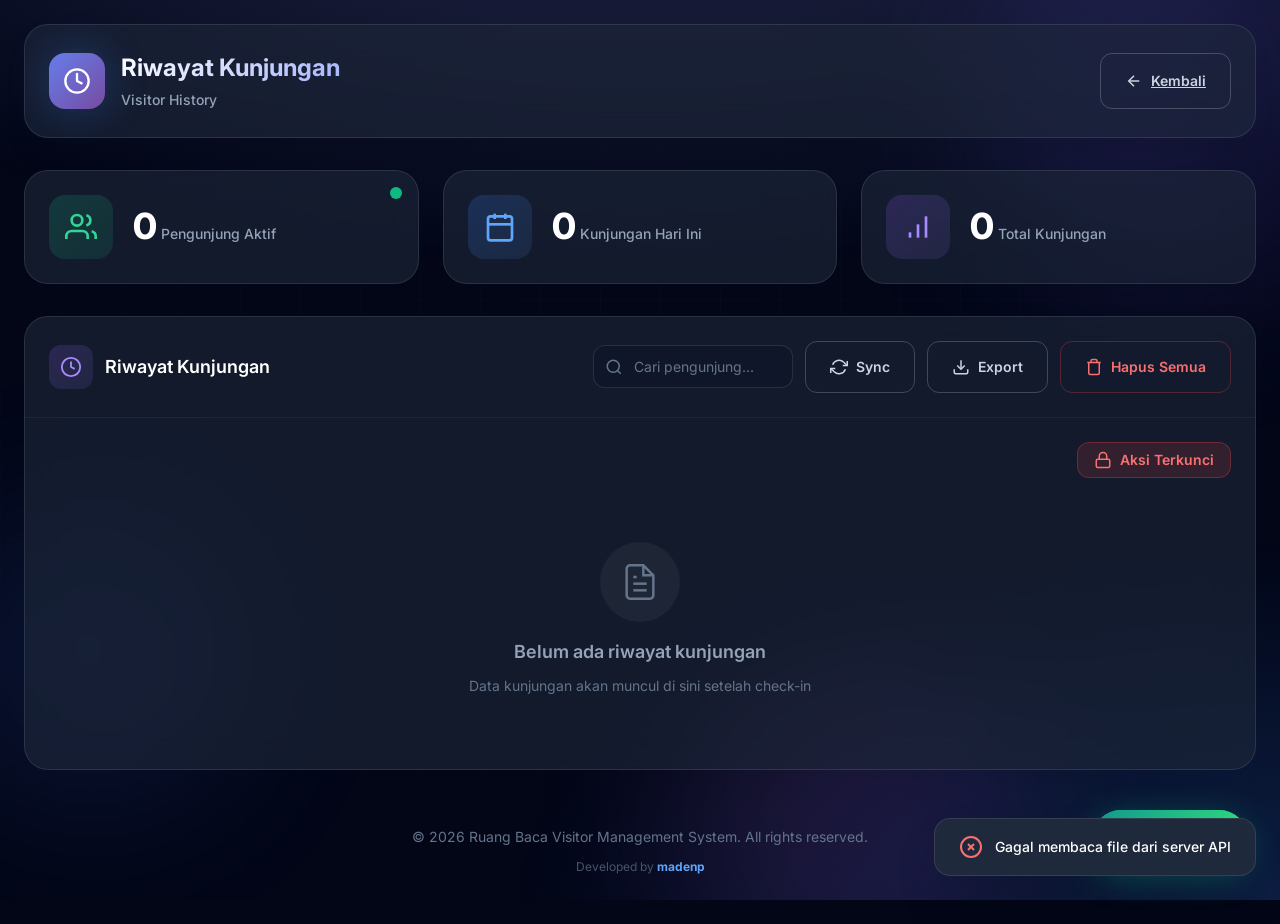
==== history.html @ f46e0525 "Add files via upload" ====
<!DOCTYPE html>
<html lang="id">

<head>
    <meta charset="UTF-8">
    <meta name="viewport" content="width=device-width, initial-scale=1.0">
    <title>Riwayat Kunjungan - Ruang Baca</title>
    <meta name="description" content="Riwayat kunjungan pengunjung ruang baca">
    <link rel="preconnect" href="https://fonts.googleapis.com">
    <link rel="preconnect" href="https://fonts.gstatic.com" crossorigin>
    <link href="https://fonts.googleapis.com/css2?family=Inter:wght@300;400;500;600;700;800&display=swap"
        rel="stylesheet">
    <link rel="stylesheet" href="style.css">
    <link rel="icon" type="image/png" href="favicon.png">
</head>

<body>
    <!-- Background Effects -->
    <div class="bg-effects">
        <div class="bg-gradient"></div>
        <div class="bg-grid"></div>
        <div class="floating-shapes">
            <div class="shape shape-1"></div>
            <div class="shape shape-2"></div>
            <div class="shape shape-3"></div>
        </div>
    </div>

    <!-- Floating Logo (Top Left) -->
    <a href="index.html" class="floating-logo" title="Kembali ke Beranda">
        <div class="floating-logo-container">
            <div class="floating-logo-glow"></div>
            <img src="Logo_Universitas_Halu_Oleo-1.png" alt="Logo UHO" class="floating-logo-image">
            <div class="floating-logo-ring"></div>
        </div>
    </a>

    <!-- Main Container -->
    <div class="container">
        <!-- Header -->
        <header class="header">
            <div class="header-content">
                <div class="logo">
                    <div class="logo-icon">
                        <svg xmlns="http://www.w3.org/2000/svg" viewBox="0 0 24 24" fill="none" stroke="currentColor"
                            stroke-width="2" stroke-linecap="round" stroke-linejoin="round">
                            <circle cx="12" cy="12" r="10"></circle>
                            <polyline points="12 6 12 12 16 14"></polyline>
                        </svg>
                    </div>
                    <div class="logo-text">
                        <h1>Riwayat Kunjungan</h1>
                        <span>Visitor History</span>
                    </div>
                </div>
                <div class="header-actions">
                    <a href="index.html" class="btn btn-outline">
                        <svg xmlns="http://www.w3.org/2000/svg" viewBox="0 0 24 24" fill="none" stroke="currentColor"
                            stroke-width="2">
                            <path d="M19 12H5"></path>
                            <polyline points="12 19 5 12 12 5"></polyline>
                        </svg>
                        Kembali
                    </a>
                </div>
            </div>
        </header>

        <!-- Stats Cards -->
        <section class="stats-section">
            <div class="stat-card stat-active">
                <div class="stat-icon">
                    <svg xmlns="http://www.w3.org/2000/svg" viewBox="0 0 24 24" fill="none" stroke="currentColor"
                        stroke-width="2">
                        <path d="M17 21v-2a4 4 0 0 0-4-4H5a4 4 0 0 0-4 4v2"></path>
                        <circle cx="9" cy="7" r="4"></circle>
                        <path d="M23 21v-2a4 4 0 0 0-3-3.87"></path>
                        <path d="M16 3.13a4 4 0 0 1 0 7.75"></path>
                    </svg>
                </div>
                <div class="stat-info">
                    <span class="stat-number" id="activeVisitors">0</span>
                    <span class="stat-label">Pengunjung Aktif</span>
                </div>
                <div class="stat-badge active-pulse"></div>
            </div>
            <div class="stat-card stat-today">
                <div class="stat-icon">
                    <svg xmlns="http://www.w3.org/2000/svg" viewBox="0 0 24 24" fill="none" stroke="currentColor"
                        stroke-width="2">
                        <rect x="3" y="4" width="18" height="18" rx="2" ry="2"></rect>
                        <line x1="16" y1="2" x2="16" y2="6"></line>
                        <line x1="8" y1="2" x2="8" y2="6"></line>
                        <line x1="3" y1="10" x2="21" y2="10"></line>
                    </svg>
                </div>
                <div class="stat-info">
                    <span class="stat-number" id="todayVisitors">0</span>
                    <span class="stat-label">Kunjungan Hari Ini</span>
                </div>
            </div>
            <div class="stat-card stat-total">
                <div class="stat-icon">
                    <svg xmlns="http://www.w3.org/2000/svg" viewBox="0 0 24 24" fill="none" stroke="currentColor"
                        stroke-width="2">
                        <line x1="12" y1="20" x2="12" y2="10"></line>
                        <line x1="18" y1="20" x2="18" y2="4"></line>
                        <line x1="6" y1="20" x2="6" y2="16"></line>
                    </svg>
                </div>
                <div class="stat-info">
                    <span class="stat-number" id="totalVisitors">0</span>
                    <span class="stat-label">Total Kunjungan</span>
                </div>
            </div>
        </section>

        <!-- History Section -->
        <section class="card history-card" id="historySection">
            <div class="card-header">
                <div class="card-title">
                    <div class="title-icon history-icon">
                        <svg xmlns="http://www.w3.org/2000/svg" viewBox="0 0 24 24" fill="none" stroke="currentColor"
                            stroke-width="2">
                            <circle cx="12" cy="12" r="10"></circle>
                            <polyline points="12 6 12 12 16 14"></polyline>
                        </svg>
                    </div>
                    <h2>Riwayat Kunjungan</h2>
                </div>
                <div class="header-actions">
                    <div class="search-box">
                        <svg xmlns="http://www.w3.org/2000/svg" viewBox="0 0 24 24" fill="none" stroke="currentColor"
                            stroke-width="2">
                            <circle cx="11" cy="11" r="8"></circle>
                            <line x1="21" y1="21" x2="16.65" y2="16.65"></line>
                        </svg>
                        <input type="text" id="searchHistory" placeholder="Cari pengunjung...">
                    </div>
                    <button class="btn btn-outline" id="syncBtn" title="Sync data dari file JSON">
                        <svg xmlns="http://www.w3.org/2000/svg" viewBox="0 0 24 24" fill="none" stroke="currentColor"
                            stroke-width="2">
                            <polyline points="23 4 23 10 17 10"></polyline>
                            <polyline points="1 20 1 14 7 14"></polyline>
                            <path d="M3.51 9a9 9 0 0 1 14.85-3.36L23 10M1 14l4.64 4.36A9 9 0 0 0 20.49 15"></path>
                        </svg>
                        Sync
                    </button>
                    <button class="btn btn-outline" id="exportBtn">
                        <svg xmlns="http://www.w3.org/2000/svg" viewBox="0 0 24 24" fill="none" stroke="currentColor"
                            stroke-width="2">
                            <path d="M21 15v4a2 2 0 0 1-2 2H5a2 2 0 0 1-2-2v-4"></path>
                            <polyline points="7 10 12 15 17 10"></polyline>
                            <line x1="12" y1="15" x2="12" y2="3"></line>
                        </svg>
                        Export
                    </button>
                    <button class="btn btn-danger-outline" id="clearHistoryBtn">
                        <svg xmlns="http://www.w3.org/2000/svg" viewBox="0 0 24 24" fill="none" stroke="currentColor"
                            stroke-width="2">
                            <polyline points="3 6 5 6 21 6"></polyline>
                            <path d="M19 6v14a2 2 0 0 1-2 2H7a2 2 0 0 1-2-2V6m3 0V4a2 2 0 0 1 2-2h4a2 2 0 0 1 2 2v2">
                            </path>
                        </svg>
                        Hapus Semua
                    </button>
                </div>
            </div>
            <div class="card-body">
                <!-- Action Lock Toggle -->
                <div class="action-lock-container">
                    <button class="action-lock-btn locked" id="actionLockBtn" title="Klik untuk unlock aksi">
                        <svg class="lock-icon" xmlns="http://www.w3.org/2000/svg" viewBox="0 0 24 24" fill="none"
                            stroke="currentColor" stroke-width="2">
                            <rect x="3" y="11" width="18" height="11" rx="2" ry="2"></rect>
                            <path d="M7 11V7a5 5 0 0 1 10 0v4"></path>
                        </svg>
                        <svg class="unlock-icon" xmlns="http://www.w3.org/2000/svg" viewBox="0 0 24 24" fill="none"
                            stroke="currentColor" stroke-width="2">
                            <rect x="3" y="11" width="18" height="11" rx="2" ry="2"></rect>
                            <path d="M7 11V7a5 5 0 0 1 9.9-1"></path>
                        </svg>
                        <span class="lock-text">Aksi Terkunci</span>
                        <span class="unlock-text">Aksi Terbuka</span>
                    </button>
                </div>
                <div class="table-container">
                    <table class="data-table" id="historyTable">
                        <thead>
                            <tr>
                                <th>No</th>
                                <th>Nama</th>
                                <th>NIM/NIP/ID</th>
                                <th>Jurusan</th>
                                <th>Tujuan</th>
                                <th>Check-In</th>
                                <th>Check-Out</th>
                                <th>Durasi</th>
                                <th>Status</th>
                                <th>Aksi</th>
                            </tr>
                        </thead>
                        <tbody id="historyTableBody">
                            <!-- Data will be populated here -->
                        </tbody>
                    </table>
                </div>
                <div class="empty-state" id="emptyHistoryState" style="display: none;">
                    <div class="empty-icon">
                        <svg xmlns="http://www.w3.org/2000/svg" viewBox="0 0 24 24" fill="none" stroke="currentColor"
                            stroke-width="1.5">
                            <path d="M14 2H6a2 2 0 0 0-2 2v16a2 2 0 0 0 2 2h12a2 2 0 0 0 2-2V8z"></path>
                            <polyline points="14 2 14 8 20 8"></polyline>
                            <line x1="16" y1="13" x2="8" y2="13"></line>
                            <line x1="16" y1="17" x2="8" y2="17"></line>
                            <polyline points="10 9 9 9 8 9"></polyline>
                        </svg>
                    </div>
                    <p>Belum ada riwayat kunjungan</p>
                    <span>Data kunjungan akan muncul di sini setelah check-in</span>
                </div>
            </div>
        </section>

        <!-- Footer -->
        <footer class="footer">
            <p>&copy; 2026 Ruang Baca Visitor Management System. All rights reserved.</p>
            <p class="footer-credit">Developed by <strong>madenp</strong></p>
        </footer>
    </div>

    <!-- Password Modal -->
    <div class="modal" id="passwordModal">
        <div class="modal-overlay"></div>
        <div class="modal-content">
            <div class="modal-header">
                <h3>Konfirmasi Password</h3>
                <button class="modal-close" id="closePasswordModal">&times;</button>
            </div>
            <div class="modal-body">
                <p style="color: var(--neutral-400); margin-bottom: var(--space-4);">
                    Masukkan password untuk menghapus semua data:
                </p>
                <div class="form-group">
                    <input type="password" id="deletePassword" placeholder="Masukkan password" autocomplete="off">
                </div>
            </div>
            <div class="modal-footer">
                <button class="btn btn-secondary" id="cancelDelete">Batal</button>
                <button class="btn btn-check-out" id="confirmDelete">
                    <svg xmlns="http://www.w3.org/2000/svg" viewBox="0 0 24 24" fill="none" stroke="currentColor"
                        stroke-width="2">
                        <polyline points="3 6 5 6 21 6"></polyline>
                        <path d="M19 6v14a2 2 0 0 1-2 2H7a2 2 0 0 1-2-2V6m3 0V4a2 2 0 0 1 2-2h4a2 2 0 0 1 2 2v2"></path>
                    </svg>
                    Hapus Semua
                </button>
            </div>
        </div>
    </div>

    <!-- Toast Notification -->
    <div class="toast" id="toast">
        <div class="toast-icon"></div>
        <div class="toast-message"></div>
    </div>

    <!-- Floating Check-In Button -->
    <a href="index.html#checkInSection" class="floating-btn" title="Check-In Sekarang">
        <div class="floating-btn-content">
            <svg xmlns="http://www.w3.org/2000/svg" viewBox="0 0 24 24" fill="none" stroke="currentColor"
                stroke-width="2">
                <path d="M15 3h4a2 2 0 0 1 2 2v14a2 2 0 0 1-2 2h-4"></path>
                <polyline points="10 17 15 12 10 7"></polyline>
                <line x1="15" y1="12" x2="3" y2="12"></line>
            </svg>
            <span>Check-In</span>
        </div>
        <div class="floating-btn-pulse"></div>
    </a>

    <script src="history.js"></script>
</body>

</html>
---- style.css ----
/* ===== CSS Variables ===== */
:root {
    --primary-400: #60a5fa;
    --primary-500: #3b82f6;
    --success-400: #34d399;
    --success-500: #10b981;
    --danger-400: #f87171;
    --danger-500: #ef4444;
    --neutral-100: #f1f5f9;
    --neutral-200: #e2e8f0;
    --neutral-300: #cbd5e1;
    --neutral-400: #94a3b8;
    --neutral-500: #64748b;
    --neutral-600: #475569;
    --neutral-700: #334155;
    --neutral-800: #1e293b;
    --neutral-900: #0f172a;
    --neutral-950: #020617;
    --gradient-primary: linear-gradient(135deg, #667eea 0%, #764ba2 100%);
    --gradient-success: linear-gradient(135deg, #11998e 0%, #38ef7d 100%);
    --radius-lg: 0.75rem;
    --radius-xl: 1rem;
    --radius-2xl: 1.5rem;
    --radius-full: 9999px;
    --shadow-xl: 0 20px 25px -5px rgb(0 0 0 / 0.1);
    --shadow-2xl: 0 25px 50px -12px rgb(0 0 0 / 0.25);
    --space-1: 0.25rem;
    --space-2: 0.5rem;
    --space-3: 0.75rem;
    --space-4: 1rem;
    --space-5: 1.25rem;
    --space-6: 1.5rem;
    --space-8: 2rem;
    --space-12: 3rem;
    --font-family: 'Inter', -apple-system, BlinkMacSystemFont, sans-serif;
}

*,
*::before,
*::after {
    margin: 0;
    padding: 0;
    box-sizing: border-box;
}

html {
    scroll-behavior: smooth;
}

body {
    font-family: var(--font-family);
    font-size: 1rem;
    line-height: 1.6;
    color: var(--neutral-100);
    background: var(--neutral-950);
    min-height: 100vh;
    overflow-x: hidden;
}

/* Background */
.bg-effects {
    position: fixed;
    inset: 0;
    z-index: -1;
    overflow: hidden;
}

.bg-gradient {
    position: absolute;
    inset: 0;
    background: radial-gradient(ellipse 80% 50% at 50% -20%, rgba(120, 119, 198, 0.3), transparent), radial-gradient(ellipse 60% 40% at 100% 100%, rgba(59, 130, 246, 0.2), transparent);
}

.bg-grid {
    position: absolute;
    inset: 0;
    background-image: linear-gradient(rgba(255, 255, 255, 0.02) 1px, transparent 1px), linear-gradient(90deg, rgba(255, 255, 255, 0.02) 1px, transparent 1px);
    background-size: 60px 60px;
    mask-image: radial-gradient(ellipse 80% 60% at 50% 50%, black, transparent);
}

.floating-shapes {
    position: absolute;
    inset: 0;
    overflow: hidden;
}

.shape {
    position: absolute;
    border-radius: 50%;
    filter: blur(80px);
    opacity: 0.5;
    animation: float 20s ease-in-out infinite;
}

.shape-1 {
    width: 400px;
    height: 400px;
    background: linear-gradient(135deg, rgba(99, 102, 241, 0.4), rgba(139, 92, 246, 0.2));
    top: -100px;
    right: -100px;
}

.shape-2 {
    width: 300px;
    height: 300px;
    background: linear-gradient(135deg, rgba(59, 130, 246, 0.3), rgba(99, 102, 241, 0.2));
    bottom: 10%;
    left: -50px;
    animation-delay: -7s;
}

.shape-3 {
    width: 350px;
    height: 350px;
    background: linear-gradient(135deg, rgba(236, 72, 153, 0.2), rgba(139, 92, 246, 0.3));
    bottom: -100px;
    right: 20%;
    animation-delay: -14s;
}

@keyframes float {

    0%,
    100% {
        transform: translateY(0);
    }

    50% {
        transform: translateY(-30px);
    }
}

/* Container & Header */
.container {
    max-width: 1400px;
    margin: 0 auto;
    padding: var(--space-6);
    position: relative;
    z-index: 1;
}

.header {
    margin-bottom: var(--space-8);
}

.header-content {
    display: flex;
    justify-content: space-between;
    align-items: center;
    padding: var(--space-6);
    background: rgba(30, 41, 59, 0.6);
    backdrop-filter: blur(20px);
    border: 1px solid rgba(255, 255, 255, 0.1);
    border-radius: var(--radius-2xl);
    box-shadow: var(--shadow-xl);
}

.logo {
    display: flex;
    align-items: center;
    gap: var(--space-4);
}

.logo-icon {
    width: 56px;
    height: 56px;
    display: flex;
    align-items: center;
    justify-content: center;
    background: var(--gradient-primary);
    border-radius: var(--radius-xl);
    box-shadow: 0 0 40px rgba(59, 130, 246, 0.3);
}

.logo-icon svg {
    width: 28px;
    height: 28px;
    color: white;
}

/* Animated Logo Image Container */
.logo-image-container {
    position: relative;
    width: 70px;
    height: 70px;
    display: flex;
    align-items: center;
    justify-content: center;
}

.logo-image {
    width: 56px;
    height: 56px;
    object-fit: contain;
    border-radius: var(--radius-xl);
    position: relative;
    z-index: 2;
    animation: logoFloat 3s ease-in-out infinite;
    filter: drop-shadow(0 4px 20px rgba(59, 130, 246, 0.4));
}

.logo-glow {
    position: absolute;
    inset: -8px;
    background: radial-gradient(circle, rgba(59, 130, 246, 0.4) 0%, transparent 70%);
    border-radius: 50%;
    z-index: 1;
    animation: logoGlow 2s ease-in-out infinite alternate;
}

.logo-ring {
    position: absolute;
    inset: -4px;
    border: 2px solid rgba(59, 130, 246, 0.3);
    border-radius: 50%;
    z-index: 1;
    animation: logoRing 3s linear infinite;
}

.logo-ring::before {
    content: '';
    position: absolute;
    top: -2px;
    left: 50%;
    width: 8px;
    height: 8px;
    background: linear-gradient(135deg, #3b82f6, #60a5fa);
    border-radius: 50%;
    transform: translateX(-50%);
    box-shadow: 0 0 10px rgba(59, 130, 246, 0.8);
}

@keyframes logoFloat {

    0%,
    100% {
        transform: translateY(0) scale(1);
    }

    50% {
        transform: translateY(-4px) scale(1.02);
    }
}

@keyframes logoGlow {
    0% {
        opacity: 0.5;
        transform: scale(0.95);
    }

    100% {
        opacity: 1;
        transform: scale(1.1);
    }
}

@keyframes logoRing {
    0% {
        transform: rotate(0deg);
    }

    100% {
        transform: rotate(360deg);
    }
}

.logo-text h1 {
    font-size: 1.5rem;
    font-weight: 700;
    background: linear-gradient(135deg, #fff 0%, #a5b4fc 100%);
    -webkit-background-clip: text;
    -webkit-text-fill-color: transparent;
    background-clip: text;
}

.logo-text span {
    font-size: 0.875rem;
    color: var(--neutral-400);
    font-weight: 500;
}

.header-time {
    text-align: right;
}

.live-clock {
    font-size: 1.875rem;
    font-weight: 700;
    color: white;
    font-variant-numeric: tabular-nums;
}

.live-date {
    font-size: 0.875rem;
    color: var(--neutral-400);
    font-weight: 500;
}

/* Stats */
.stats-section {
    display: grid;
    grid-template-columns: repeat(auto-fit, minmax(280px, 1fr));
    gap: var(--space-6);
    margin-bottom: var(--space-8);
}

.stat-card {
    position: relative;
    padding: var(--space-6);
    background: rgba(30, 41, 59, 0.6);
    backdrop-filter: blur(20px);
    border: 1px solid rgba(255, 255, 255, 0.1);
    border-radius: var(--radius-2xl);
    display: flex;
    align-items: center;
    gap: var(--space-5);
    transition: 0.3s ease;
}

.stat-card:hover {
    transform: translateY(-4px);
    box-shadow: var(--shadow-2xl);
}

.stat-icon {
    width: 64px;
    height: 64px;
    display: flex;
    align-items: center;
    justify-content: center;
    border-radius: var(--radius-xl);
    flex-shrink: 0;
}

.stat-icon svg {
    width: 32px;
    height: 32px;
}

.stat-active .stat-icon {
    background: linear-gradient(135deg, rgba(16, 185, 129, 0.2), rgba(52, 211, 153, 0.1));
    color: var(--success-400);
}

.stat-today .stat-icon {
    background: linear-gradient(135deg, rgba(59, 130, 246, 0.2), rgba(96, 165, 250, 0.1));
    color: var(--primary-400);
}

.stat-total .stat-icon {
    background: linear-gradient(135deg, rgba(139, 92, 246, 0.2), rgba(167, 139, 250, 0.1));
    color: #a78bfa;
}

.stat-number {
    font-size: 2.25rem;
    font-weight: 800;
    color: white;
    line-height: 1;
}

.stat-label {
    font-size: 0.875rem;
    color: var(--neutral-400);
    font-weight: 500;
    margin-top: var(--space-1);
}

.stat-badge {
    position: absolute;
    top: var(--space-4);
    right: var(--space-4);
}

.active-pulse {
    width: 12px;
    height: 12px;
    background: var(--success-500);
    border-radius: 50%;
    animation: pulse 2s ease-in-out infinite;
}

@keyframes pulse {

    0%,
    100% {
        box-shadow: 0 0 0 0 rgba(16, 185, 129, 0.7);
    }

    50% {
        box-shadow: 0 0 0 12px rgba(16, 185, 129, 0);
    }
}

/* Main Content */
.main-content {
    display: grid;
    grid-template-columns: 1fr 1fr;
    gap: var(--space-6);
    margin-bottom: var(--space-8);
}

@media (max-width: 1024px) {
    .main-content {
        grid-template-columns: 1fr;
    }
}

/* Sidebar */
.sidebar {
    display: grid;
    grid-template-columns: 1fr 1fr;
    gap: var(--space-6);
    margin-bottom: var(--space-8);
}

@media (max-width: 900px) {
    .sidebar {
        grid-template-columns: 1fr;
    }
}

.leaderboard-card {
    height: fit-content;
}

.leaderboard-card .card-header {
    padding: var(--space-4) var(--space-5);
}

.leaderboard-card .card-body {
    padding: var(--space-4) var(--space-5);
}

.leaderboard-visits-icon {
    background: linear-gradient(135deg, rgba(251, 191, 36, 0.2), rgba(245, 158, 11, 0.1));
    color: #fbbf24;
}

.leaderboard-duration-icon {
    background: linear-gradient(135deg, rgba(16, 185, 129, 0.2), rgba(52, 211, 153, 0.1));
    color: var(--success-400);
}

.badge-visits {
    background: rgba(251, 191, 36, 0.15);
    color: #fbbf24;
    border: 1px solid rgba(251, 191, 36, 0.3);
}

.badge-duration {
    background: rgba(16, 185, 129, 0.15);
    color: var(--success-400);
    border: 1px solid rgba(16, 185, 129, 0.3);
}

.leaderboard-list {
    display: flex;
    flex-direction: column;
    gap: var(--space-3);
}

.leaderboard-item {
    display: flex;
    align-items: center;
    gap: var(--space-3);
    padding: var(--space-3);
    background: rgba(15, 23, 42, 0.4);
    border: 1px solid rgba(255, 255, 255, 0.05);
    border-radius: var(--radius-lg);
    transition: 0.2s ease;
}

.leaderboard-item:hover {
    background: rgba(15, 23, 42, 0.6);
    border-color: rgba(255, 255, 255, 0.1);
}

.leaderboard-rank {
    width: 32px;
    height: 32px;
    display: flex;
    align-items: center;
    justify-content: center;
    border-radius: var(--radius-lg);
    font-weight: 800;
    font-size: 0.875rem;
    flex-shrink: 0;
}

.rank-1 {
    background: linear-gradient(135deg, #fbbf24, #f59e0b);
    color: #1e293b;
    box-shadow: 0 0 20px rgba(251, 191, 36, 0.4);
}

.rank-2 {
    background: linear-gradient(135deg, #94a3b8, #64748b);
    color: #1e293b;
}

.rank-3 {
    background: linear-gradient(135deg, #cd7c32, #a0522d);
    color: white;
}

.leaderboard-avatar {
    width: 40px;
    height: 40px;
    display: flex;
    align-items: center;
    justify-content: center;
    background: var(--gradient-primary);
    border-radius: var(--radius-lg);
    color: white;
    font-weight: 700;
    font-size: 0.875rem;
    flex-shrink: 0;
}

.leaderboard-info {
    flex: 1;
    min-width: 0;
}

.leaderboard-info .name {
    font-size: 0.875rem;
    font-weight: 600;
    color: white;
    white-space: nowrap;
    overflow: hidden;
    text-overflow: ellipsis;
}

.leaderboard-info .detail {
    font-size: 0.75rem;
    color: var(--neutral-400);
}

.leaderboard-stat {
    text-align: right;
    flex-shrink: 0;
}

.leaderboard-stat .value {
    font-size: 1rem;
    font-weight: 700;
    color: #fbbf24;
}

.leaderboard-stat.duration .value {
    color: var(--success-400);
}

.leaderboard-stat .label {
    font-size: 0.625rem;
    color: var(--neutral-500);
    text-transform: uppercase;
    letter-spacing: 0.05em;
}

.empty-state-sm {
    padding: var(--space-6);
    text-align: center;
}

.empty-state-sm p {
    font-size: 0.875rem;
    color: var(--neutral-500);
}

/* Cards */
.card {
    background: rgba(30, 41, 59, 0.6);
    backdrop-filter: blur(20px);
    border: 1px solid rgba(255, 255, 255, 0.1);
    border-radius: var(--radius-2xl);
    animation: slideUp 0.5s ease;
}

.card-header {
    padding: var(--space-6);
    border-bottom: 1px solid rgba(255, 255, 255, 0.05);
    display: flex;
    justify-content: space-between;
    align-items: center;
    flex-wrap: wrap;
    gap: var(--space-4);
}

.card-title {
    display: flex;
    align-items: center;
    gap: var(--space-3);
}

.title-icon {
    width: 44px;
    height: 44px;
    display: flex;
    align-items: center;
    justify-content: center;
    border-radius: var(--radius-lg);
}

.title-icon svg {
    width: 22px;
    height: 22px;
}

.check-in-icon {
    background: linear-gradient(135deg, rgba(16, 185, 129, 0.2), rgba(52, 211, 153, 0.1));
    color: var(--success-400);
}

.visitors-icon {
    background: linear-gradient(135deg, rgba(59, 130, 246, 0.2), rgba(96, 165, 250, 0.1));
    color: var(--primary-400);
}

.history-icon {
    background: linear-gradient(135deg, rgba(139, 92, 246, 0.2), rgba(167, 139, 250, 0.1));
    color: #a78bfa;
}

.card-title h2 {
    font-size: 1.125rem;
    font-weight: 600;
    color: white;
}

.card-body {
    padding: var(--space-6);
}

@keyframes slideUp {
    from {
        opacity: 0;
        transform: translateY(20px);
    }

    to {
        opacity: 1;
        transform: translateY(0);
    }
}

/* Forms */
.check-in-form {
    display: flex;
    flex-direction: column;
    gap: var(--space-6);
}

.form-group {
    display: flex;
    flex-direction: column;
    gap: var(--space-3);
}

#newVisitorFields {
    display: flex;
    flex-direction: column;
    gap: var(--space-6);
}

.form-group label {
    font-size: 0.875rem;
    font-weight: 600;
    color: var(--neutral-300);
}

.form-group input,
.form-group select {
    padding: var(--space-4);
    background: rgba(15, 23, 42, 0.6);
    border: 1px solid rgba(255, 255, 255, 0.1);
    border-radius: var(--radius-lg);
    color: white;
    font-size: 1rem;
    font-family: var(--font-family);
    transition: 0.2s ease;
}

.form-group input::placeholder {
    color: var(--neutral-500);
}

.form-group input:focus,
.form-group select:focus {
    outline: none;
    border-color: var(--primary-500);
    box-shadow: 0 0 0 3px rgba(59, 130, 246, 0.2);
}

.form-group select {
    cursor: pointer;
    appearance: none;
    background-image: url("data:image/svg+xml,%3Csvg xmlns='http://www.w3.org/2000/svg' width='24' height='24' viewBox='0 0 24 24' fill='none' stroke='%2394a3b8' stroke-width='2'%3E%3Cpolyline points='6 9 12 15 18 9'%3E%3C/polyline%3E%3C/svg%3E");
    background-repeat: no-repeat;
    background-position: right 12px center;
    background-size: 20px;
    padding-right: 48px;
}

.form-group select option {
    background: var(--neutral-800);
    color: white;
}

/* Buttons */
.btn {
    display: inline-flex;
    align-items: center;
    justify-content: center;
    gap: var(--space-2);
    padding: var(--space-4) var(--space-6);
    font-size: 0.875rem;
    font-weight: 600;
    font-family: var(--font-family);
    border-radius: var(--radius-lg);
    border: none;
    cursor: pointer;
    transition: 0.2s ease;
}

.btn svg {
    width: 18px;
    height: 18px;
}

.btn-check-in {
    width: 100%;
    padding: var(--space-5);
    background: var(--gradient-success);
    color: white;
    font-size: 1rem;
    box-shadow: 0 4px 15px rgba(16, 185, 129, 0.3);
}

.btn-check-in:hover {
    transform: translateY(-2px);
    box-shadow: 0 6px 20px rgba(16, 185, 129, 0.4);
}

.btn-check-out {
    background: linear-gradient(135deg, #f87171 0%, #ef4444 100%);
    color: white;
    box-shadow: 0 4px 15px rgba(239, 68, 68, 0.3);
}

.btn-check-out:hover {
    transform: translateY(-2px);
    box-shadow: 0 6px 20px rgba(239, 68, 68, 0.4);
}

.btn-outline {
    background: transparent;
    border: 1px solid rgba(255, 255, 255, 0.2);
    color: var(--neutral-300);
}

.btn-outline:hover {
    background: rgba(255, 255, 255, 0.1);
}

.btn-danger-outline {
    background: transparent;
    border: 1px solid rgba(239, 68, 68, 0.3);
    color: var(--danger-400);
}

.btn-danger-outline:hover {
    background: rgba(239, 68, 68, 0.1);
}

.btn-secondary {
    background: rgba(255, 255, 255, 0.1);
    color: var(--neutral-300);
}

.btn-secondary:hover {
    background: rgba(255, 255, 255, 0.15);
}

/* Badges */
.badge {
    display: inline-flex;
    align-items: center;
    padding: var(--space-2) var(--space-3);
    font-size: 0.75rem;
    font-weight: 600;
    border-radius: var(--radius-full);
}

.badge-active {
    background: rgba(16, 185, 129, 0.15);
    color: var(--success-400);
    border: 1px solid rgba(16, 185, 129, 0.3);
}

/* Visitors List */
.visitors-list {
    max-height: 400px;
    overflow-y: auto;
}

.visitors-list::-webkit-scrollbar {
    width: 6px;
}

.visitors-list::-webkit-scrollbar-track {
    background: rgba(255, 255, 255, 0.05);
    border-radius: var(--radius-full);
}

.visitors-list::-webkit-scrollbar-thumb {
    background: rgba(255, 255, 255, 0.2);
    border-radius: var(--radius-full);
}

.visitor-item {
    display: flex;
    align-items: center;
    justify-content: space-between;
    padding: var(--space-4);
    background: rgba(15, 23, 42, 0.4);
    border: 1px solid rgba(255, 255, 255, 0.05);
    border-radius: var(--radius-xl);
    margin-bottom: var(--space-3);
    transition: 0.2s ease;
}

.visitor-item:last-child {
    margin-bottom: 0;
}

.visitor-item:hover {
    background: rgba(15, 23, 42, 0.6);
    border-color: rgba(255, 255, 255, 0.1);
}

.visitor-info {
    display: flex;
    align-items: center;
    gap: var(--space-4);
}

.visitor-avatar {
    width: 48px;
    height: 48px;
    display: flex;
    align-items: center;
    justify-content: center;
    background: var(--gradient-primary);
    border-radius: var(--radius-lg);
    color: white;
    font-weight: 700;
    font-size: 1.125rem;
}

.visitor-details h4 {
    font-size: 1rem;
    font-weight: 600;
    color: white;
    margin-bottom: var(--space-1);
}

.visitor-details p {
    font-size: 0.875rem;
    color: var(--neutral-400);
}

.visitor-details span {
    font-size: 0.75rem;
    color: var(--neutral-500);
}

.visitor-actions {
    display: flex;
    align-items: center;
    gap: var(--space-3);
}

.visitor-duration {
    text-align: right;
}

.visitor-duration .time {
    font-size: 1.125rem;
    font-weight: 700;
    color: var(--success-400);
}

.visitor-duration .label {
    font-size: 0.75rem;
    color: var(--neutral-500);
}

.btn-checkout-sm {
    padding: var(--space-2) var(--space-4);
    background: rgba(239, 68, 68, 0.15);
    color: var(--danger-400);
    border: 1px solid rgba(239, 68, 68, 0.3);
    border-radius: var(--radius-lg);
    font-size: 0.875rem;
    font-weight: 600;
    cursor: pointer;
    transition: 0.2s ease;
}

.btn-checkout-sm:hover {
    background: rgba(239, 68, 68, 0.25);
    border-color: rgba(239, 68, 68, 0.5);
}

/* Empty State */
.empty-state {
    display: flex;
    flex-direction: column;
    align-items: center;
    justify-content: center;
    padding: var(--space-12) var(--space-6);
    text-align: center;
}

.empty-icon {
    width: 80px;
    height: 80px;
    display: flex;
    align-items: center;
    justify-content: center;
    background: rgba(255, 255, 255, 0.05);
    border-radius: 50%;
    margin-bottom: var(--space-4);
}

.empty-icon svg {
    width: 40px;
    height: 40px;
    color: var(--neutral-500);
}

.empty-state p {
    font-size: 1.125rem;
    font-weight: 600;
    color: var(--neutral-400);
    margin-bottom: var(--space-2);
}

.empty-state span {
    font-size: 0.875rem;
    color: var(--neutral-500);
}

/* Action Lock Container */
.action-lock-container {
    display: flex;
    justify-content: flex-end;
    margin-bottom: var(--space-4);
}

.action-lock-btn {
    display: flex;
    align-items: center;
    gap: var(--space-2);
    padding: var(--space-2) var(--space-4);
    border: none;
    border-radius: var(--radius-lg);
    font-size: 0.875rem;
    font-weight: 600;
    font-family: var(--font-family);
    cursor: pointer;
    transition: 0.3s ease;
}

.action-lock-btn.locked {
    background: rgba(239, 68, 68, 0.15);
    border: 1px solid rgba(239, 68, 68, 0.3);
    color: var(--danger-400);
}

.action-lock-btn.locked:hover {
    background: rgba(239, 68, 68, 0.25);
}

.action-lock-btn.unlocked {
    background: rgba(16, 185, 129, 0.15);
    border: 1px solid rgba(16, 185, 129, 0.3);
    color: var(--success-400);
}

.action-lock-btn.unlocked:hover {
    background: rgba(16, 185, 129, 0.25);
}

.action-lock-btn svg {
    width: 18px;
    height: 18px;
}

/* Lock/Unlock icon visibility */
.action-lock-btn.locked .unlock-icon,
.action-lock-btn.locked .unlock-text {
    display: none;
}

.action-lock-btn.unlocked .lock-icon,
.action-lock-btn.unlocked .lock-text {
    display: none;
}

/* Table Action Column */
.btn-action-delete {
    display: inline-flex;
    align-items: center;
    justify-content: center;
    width: 32px;
    height: 32px;
    padding: 0;
    background: rgba(239, 68, 68, 0.15);
    border: 1px solid rgba(239, 68, 68, 0.3);
    border-radius: var(--radius-md);
    color: var(--danger-400);
    cursor: pointer;
    transition: 0.2s ease;
}

.btn-action-delete:hover {
    background: rgba(239, 68, 68, 0.3);
    transform: scale(1.1);
}

.btn-action-delete svg {
    width: 16px;
    height: 16px;
}

.action-locked-icon {
    display: inline-flex;
    align-items: center;
    justify-content: center;
    width: 32px;
    height: 32px;
    color: var(--neutral-500);
}

.action-locked-icon svg {
    width: 16px;
    height: 16px;
}

/* Link Card */
.link-card {
    margin-bottom: var(--space-8);
    overflow: hidden;
}

.history-link {
    display: block;
    text-decoration: none;
    color: inherit;
    transition: 0.3s ease;
}

.history-link:hover {
    transform: scale(1.01);
}

.link-content {
    display: flex;
    align-items: center;
    gap: var(--space-5);
    padding: var(--space-6);
}

.link-icon {
    width: 64px;
    height: 64px;
    display: flex;
    align-items: center;
    justify-content: center;
    background: linear-gradient(135deg, rgba(139, 92, 246, 0.2), rgba(167, 139, 250, 0.1));
    border-radius: var(--radius-xl);
    flex-shrink: 0;
}

.link-icon svg {
    width: 32px;
    height: 32px;
    color: #a78bfa;
}

.link-text {
    flex: 1;
}

.link-text h3 {
    font-size: 1.25rem;
    font-weight: 600;
    color: white;
    margin-bottom: var(--space-2);
}

.link-text p {
    font-size: 0.875rem;
    color: var(--neutral-400);
}

.link-arrow {
    width: 44px;
    height: 44px;
    display: flex;
    align-items: center;
    justify-content: center;
    background: rgba(255, 255, 255, 0.05);
    border-radius: var(--radius-lg);
    transition: 0.3s ease;
}

.link-arrow svg {
    width: 24px;
    height: 24px;
    color: var(--neutral-400);
    transition: 0.3s ease;
}

.history-link:hover .link-arrow {
    background: var(--gradient-primary);
}

.history-link:hover .link-arrow svg {
    color: white;
    transform: translateX(4px);
}

/* History */
.history-card {
    margin-bottom: var(--space-8);
}

.header-actions {
    display: flex;
    align-items: center;
    gap: var(--space-3);
    flex-wrap: wrap;
}

.search-box {
    position: relative;
    display: flex;
    align-items: center;
}

.search-box svg {
    position: absolute;
    left: 12px;
    width: 18px;
    height: 18px;
    color: var(--neutral-500);
}

.search-box input {
    padding: var(--space-3) var(--space-4);
    padding-left: 40px;
    background: rgba(15, 23, 42, 0.6);
    border: 1px solid rgba(255, 255, 255, 0.1);
    border-radius: var(--radius-lg);
    color: white;
    font-size: 0.875rem;
    font-family: var(--font-family);
    width: 200px;
    transition: 0.2s ease;
}

.search-box input::placeholder {
    color: var(--neutral-500);
}

.search-box input:focus {
    outline: none;
    border-color: var(--primary-500);
    box-shadow: 0 0 0 3px rgba(59, 130, 246, 0.2);
}

/* Table */
.table-container {
    overflow-x: auto;
}

.data-table {
    width: 100%;
    border-collapse: collapse;
}

.data-table th,
.data-table td {
    padding: var(--space-4);
    text-align: left;
    border-bottom: 1px solid rgba(255, 255, 255, 0.05);
}

.data-table th {
    font-size: 0.75rem;
    font-weight: 600;
    color: var(--neutral-400);
    text-transform: uppercase;
    letter-spacing: 0.05em;
    background: rgba(15, 23, 42, 0.4);
}

.data-table td {
    font-size: 0.875rem;
    color: var(--neutral-200);
}

.data-table tbody tr {
    transition: 0.2s ease;
}

.data-table tbody tr:hover {
    background: rgba(255, 255, 255, 0.02);
}

.status-active {
    display: inline-flex;
    align-items: center;
    gap: var(--space-1);
    padding: var(--space-1) var(--space-3);
    background: rgba(16, 185, 129, 0.15);
    color: var(--success-400);
    border-radius: var(--radius-full);
    font-size: 0.75rem;
    font-weight: 600;
}

.status-active::before {
    content: '';
    width: 6px;
    height: 6px;
    background: var(--success-400);
    border-radius: 50%;
}

.status-completed {
    display: inline-flex;
    align-items: center;
    gap: var(--space-1);
    padding: var(--space-1) var(--space-3);
    background: rgba(59, 130, 246, 0.15);
    color: var(--primary-400);
    border-radius: var(--radius-full);
    font-size: 0.75rem;
    font-weight: 600;
}

/* Modal */
.modal {
    position: fixed;
    inset: 0;
    z-index: 1000;
    display: none;
    align-items: center;
    justify-content: center;
    padding: var(--space-4);
}

.modal.active {
    display: flex;
}

.modal-overlay {
    position: absolute;
    inset: 0;
    background: rgba(0, 0, 0, 0.7);
    backdrop-filter: blur(4px);
}

.modal-content {
    position: relative;
    width: 100%;
    max-width: 480px;
    background: var(--neutral-800);
    border: 1px solid rgba(255, 255, 255, 0.1);
    border-radius: var(--radius-2xl);
    box-shadow: var(--shadow-2xl);
    animation: modalSlideIn 0.3s ease;
}

@keyframes modalSlideIn {
    from {
        opacity: 0;
        transform: translateY(-20px) scale(0.95);
    }

    to {
        opacity: 1;
        transform: translateY(0) scale(1);
    }
}

.modal-header {
    display: flex;
    justify-content: space-between;
    align-items: center;
    padding: var(--space-6);
    border-bottom: 1px solid rgba(255, 255, 255, 0.1);
}

.modal-header h3 {
    font-size: 1.125rem;
    font-weight: 600;
    color: white;
}

.modal-close {
    width: 36px;
    height: 36px;
    display: flex;
    align-items: center;
    justify-content: center;
    background: rgba(255, 255, 255, 0.1);
    border: none;
    border-radius: var(--radius-lg);
    color: var(--neutral-400);
    font-size: 1.25rem;
    cursor: pointer;
    transition: 0.2s ease;
}

.modal-close:hover {
    background: rgba(255, 255, 255, 0.15);
    color: white;
}

.modal-body {
    padding: var(--space-6);
}

.checkout-info {
    display: flex;
    align-items: center;
    gap: var(--space-5);
    padding: var(--space-5);
    background: rgba(15, 23, 42, 0.6);
    border-radius: var(--radius-xl);
}

.checkout-avatar {
    width: 64px;
    height: 64px;
    display: flex;
    align-items: center;
    justify-content: center;
    background: var(--gradient-primary);
    border-radius: var(--radius-xl);
    flex-shrink: 0;
}

.checkout-avatar svg {
    width: 32px;
    height: 32px;
    color: white;
}

.checkout-details h4 {
    font-size: 1.125rem;
    font-weight: 600;
    color: white;
    margin-bottom: var(--space-1);
}

.checkout-details p {
    font-size: 0.875rem;
    color: var(--neutral-400);
    margin-bottom: var(--space-2);
}

.checkout-details span {
    font-size: 0.875rem;
    color: var(--success-400);
    font-weight: 600;
}

.modal-footer {
    display: flex;
    justify-content: flex-end;
    gap: var(--space-3);
    padding: var(--space-6);
    border-top: 1px solid rgba(255, 255, 255, 0.1);
}

/* Toast */
.toast {
    position: fixed;
    bottom: var(--space-6);
    right: var(--space-6);
    display: flex;
    align-items: center;
    gap: var(--space-3);
    padding: var(--space-4) var(--space-6);
    background: var(--neutral-800);
    border: 1px solid rgba(255, 255, 255, 0.1);
    border-radius: var(--radius-xl);
    box-shadow: var(--shadow-2xl);
    transform: translateX(calc(100% + var(--space-6)));
    transition: 0.3s ease;
    z-index: 1001;
}

.toast.show {
    transform: translateX(0);
}

.toast.success .toast-icon {
    color: var(--success-400);
}

.toast.error .toast-icon {
    color: var(--danger-400);
}

.toast-icon {
    width: 24px;
    height: 24px;
}

.toast-message {
    font-size: 0.875rem;
    font-weight: 500;
    color: white;
}

/* Floating Logo (Top Left) */
.floating-logo {
    position: fixed;
    top: var(--space-4);
    left: var(--space-4);
    z-index: 998;
    text-decoration: none;
    cursor: pointer;
    opacity: 0;
    pointer-events: none;
    transform: translateY(-20px);
    transition: all 0.5s ease;
}

.floating-logo.visible {
    opacity: 1;
    pointer-events: all;
    transform: translateY(0);
}

.floating-logo-container {
    position: relative;
    width: 50px;
    height: 50px;
    display: flex;
    align-items: center;
    justify-content: center;
    transition: 0.3s ease;
}

.floating-logo:hover .floating-logo-container {
    transform: scale(1.1);
}

.floating-logo-image {
    width: 40px;
    height: 40px;
    object-fit: contain;
    border-radius: var(--radius-lg);
    position: relative;
    z-index: 2;
    animation: logoFloat 3s ease-in-out infinite;
    filter: drop-shadow(0 4px 15px rgba(59, 130, 246, 0.4));
}

.floating-logo-glow {
    position: absolute;
    inset: -6px;
    background: radial-gradient(circle, rgba(59, 130, 246, 0.4) 0%, transparent 70%);
    border-radius: 50%;
    z-index: 1;
    animation: logoGlow 2s ease-in-out infinite alternate;
}

.floating-logo-ring {
    position: absolute;
    inset: -3px;
    border: 2px solid rgba(59, 130, 246, 0.3);
    border-radius: 50%;
    z-index: 1;
    animation: logoRing 3s linear infinite;
}

.floating-logo-ring::before {
    content: '';
    position: absolute;
    top: -2px;
    left: 50%;
    width: 6px;
    height: 6px;
    background: linear-gradient(135deg, #3b82f6, #60a5fa);
    border-radius: 50%;
    transform: translateX(-50%);
    box-shadow: 0 0 8px rgba(59, 130, 246, 0.8);
}

/* Mobile adjustment for floating logo */
@media (max-width: 768px) {
    .floating-logo {
        top: var(--space-2);
        left: var(--space-2);
    }

    .floating-logo-container {
        width: 40px;
        height: 40px;
    }

    .floating-logo-image {
        width: 32px;
        height: 32px;
    }
}

/* Floating Button */
.floating-btn {
    position: fixed;
    bottom: var(--space-8);
    right: var(--space-8);
    z-index: 999;
    text-decoration: none;
    cursor: pointer;
}

.floating-btn-content {
    display: flex;
    align-items: center;
    gap: var(--space-3);
    padding: var(--space-4) var(--space-6);
    background: var(--gradient-success);
    border-radius: var(--radius-full);
    box-shadow: 0 8px 32px rgba(16, 185, 129, 0.4);
    transition: 0.3s ease;
    position: relative;
    z-index: 2;
}

.floating-btn-content svg {
    width: 24px;
    height: 24px;
    color: white;
}

.floating-btn-content span {
    font-size: 1rem;
    font-weight: 700;
    color: white;
    letter-spacing: 0.02em;
}

.floating-btn:hover .floating-btn-content {
    transform: scale(1.05);
    box-shadow: 0 12px 40px rgba(16, 185, 129, 0.5);
}

.floating-btn-pulse {
    position: absolute;
    inset: 0;
    background: var(--gradient-success);
    border-radius: var(--radius-full);
    animation: floatingPulse 2s ease-in-out infinite;
    z-index: 1;
}

@keyframes floatingPulse {

    0%,
    100% {
        transform: scale(1);
        opacity: 0.5;
    }

    50% {
        transform: scale(1.15);
        opacity: 0;
    }
}

/* Mobile floating button */
@media (max-width: 768px) {
    .floating-btn {
        bottom: var(--space-4);
        right: var(--space-4);
    }

    .floating-btn-content {
        padding: var(--space-3) var(--space-5);
    }

    .floating-btn-content svg {
        width: 20px;
        height: 20px;
    }

    .floating-btn-content span {
        font-size: 0.875rem;
    }
}

/* Visitor Type Tabs */
.visitor-type-tabs {
    display: flex;
    gap: var(--space-2);
    margin-bottom: var(--space-5);
    padding: var(--space-1);
    background: rgba(15, 23, 42, 0.6);
    border-radius: var(--radius-lg);
}

.visitor-type-tab {
    flex: 1;
    display: flex;
    align-items: center;
    justify-content: center;
    gap: var(--space-2);
    padding: var(--space-3) var(--space-4);
    background: transparent;
    border: none;
    border-radius: var(--radius-lg);
    color: var(--neutral-400);
    font-size: 0.875rem;
    font-weight: 600;
    font-family: var(--font-family);
    cursor: pointer;
    transition: 0.2s ease;
}

.visitor-type-tab svg {
    width: 18px;
    height: 18px;
}

.visitor-type-tab:hover {
    color: var(--neutral-200);
    background: rgba(255, 255, 255, 0.05);
}

.visitor-type-tab.active {
    background: var(--gradient-primary);
    color: white;
    box-shadow: 0 4px 15px rgba(102, 126, 234, 0.3);
}

/* Returning Visitor Section */
.returning-visitor-section {
    margin-bottom: var(--space-5);
}

.returning-visitor-search {
    position: relative;
}

.search-input-wrapper {
    position: relative;
    display: flex;
    align-items: center;
}

.search-input-wrapper svg {
    position: absolute;
    left: 14px;
    width: 18px;
    height: 18px;
    color: var(--neutral-500);
    pointer-events: none;
}

.search-input-wrapper input {
    width: 100%;
    padding: var(--space-4);
    padding-left: 44px;
    background: rgba(15, 23, 42, 0.6);
    border: 1px solid rgba(255, 255, 255, 0.1);
    border-radius: var(--radius-lg);
    color: white;
    font-size: 1rem;
    font-family: var(--font-family);
    transition: 0.2s ease;
}

.search-input-wrapper input::placeholder {
    color: var(--neutral-500);
}

.search-input-wrapper input:focus {
    outline: none;
    border-color: var(--primary-500);
    box-shadow: 0 0 0 3px rgba(59, 130, 246, 0.2);
}

.returning-visitor-list {
    position: absolute;
    top: 100%;
    left: 0;
    right: 0;
    max-height: 250px;
    overflow-y: auto;
    background: var(--neutral-800);
    border: 1px solid rgba(255, 255, 255, 0.1);
    border-radius: var(--radius-lg);
    margin-top: var(--space-2);
    z-index: 100;
    display: none;
    box-shadow: var(--shadow-2xl);
}

.returning-visitor-list.show {
    display: block;
}

.returning-visitor-list::-webkit-scrollbar {
    width: 6px;
}

.returning-visitor-list::-webkit-scrollbar-track {
    background: rgba(255, 255, 255, 0.05);
}

.returning-visitor-list::-webkit-scrollbar-thumb {
    background: rgba(255, 255, 255, 0.2);
    border-radius: var(--radius-full);
}

.returning-visitor-item {
    display: flex;
    align-items: center;
    gap: var(--space-3);
    padding: var(--space-3) var(--space-4);
    cursor: pointer;
    transition: 0.2s ease;
    border-bottom: 1px solid rgba(255, 255, 255, 0.05);
}

.returning-visitor-item:last-child {
    border-bottom: none;
}

.returning-visitor-item:hover {
    background: rgba(255, 255, 255, 0.05);
}

.returning-visitor-item .avatar {
    width: 40px;
    height: 40px;
    display: flex;
    align-items: center;
    justify-content: center;
    background: var(--gradient-primary);
    border-radius: var(--radius-lg);
    color: white;
    font-weight: 700;
    font-size: 0.875rem;
    flex-shrink: 0;
}

.returning-visitor-item .info {
    flex: 1;
    min-width: 0;
}

.returning-visitor-item .info .name {
    font-size: 0.875rem;
    font-weight: 600;
    color: white;
    white-space: nowrap;
    overflow: hidden;
    text-overflow: ellipsis;
}

.returning-visitor-item .info .details {
    font-size: 0.75rem;
    color: var(--neutral-400);
    display: flex;
    gap: var(--space-2);
}

.returning-visitor-item .visit-count {
    padding: var(--space-1) var(--space-2);
    background: rgba(59, 130, 246, 0.15);
    color: var(--primary-400);
    border-radius: var(--radius-full);
    font-size: 0.75rem;
    font-weight: 600;
    white-space: nowrap;
}

.no-results {
    padding: var(--space-6);
    text-align: center;
    color: var(--neutral-500);
    font-size: 0.875rem;
}

/* Selected Visitor Info */
.selected-visitor-info {
    margin-top: var(--space-3);
}

.selected-visitor-badge {
    display: flex;
    align-items: center;
    gap: var(--space-3);
    padding: var(--space-3) var(--space-4);
    background: rgba(16, 185, 129, 0.1);
    border: 1px solid rgba(16, 185, 129, 0.3);
    border-radius: var(--radius-lg);
}

.selected-visitor-badge svg {
    width: 20px;
    height: 20px;
    color: var(--success-400);
    flex-shrink: 0;
}

.selected-visitor-badge span {
    font-size: 0.875rem;
    font-weight: 600;
    color: white;
}

.selected-visitor-badge .visitor-id-badge {
    padding: var(--space-1) var(--space-2);
    background: rgba(255, 255, 255, 0.1);
    border-radius: var(--radius-full);
    font-size: 0.75rem;
    color: var(--neutral-300);
}

.selected-visitor-badge .visitor-jurusan-badge {
    padding: var(--space-1) var(--space-2);
    background: rgba(251, 191, 36, 0.15);
    border: 1px solid rgba(251, 191, 36, 0.3);
    border-radius: var(--radius-full);
    font-size: 0.75rem;
    color: #fbbf24;
    font-weight: 500;
}

.selected-visitor-badge .clear-selection {
    margin-left: auto;
    width: 24px;
    height: 24px;
    display: flex;
    align-items: center;
    justify-content: center;
    background: rgba(255, 255, 255, 0.1);
    border: none;
    border-radius: var(--radius-full);
    color: var(--neutral-400);
    font-size: 1rem;
    cursor: pointer;
    transition: 0.2s ease;
}

.selected-visitor-badge .clear-selection:hover {
    background: rgba(239, 68, 68, 0.2);
    color: var(--danger-400);
}

/* Footer */
.footer {
    text-align: center;
    padding: var(--space-6);
    color: var(--neutral-500);
    font-size: 0.875rem;
}

.footer-credit {
    margin-top: var(--space-2);
    font-size: 0.75rem;
    color: var(--neutral-600);
}

.footer-credit strong {
    color: var(--primary-400);
    font-weight: 700;
}

/* Responsive */
@media (max-width: 768px) {
    .container {
        padding: var(--space-4);
    }

    .header-content {
        flex-direction: column;
        text-align: center;
        gap: var(--space-4);
    }

    .logo {
        flex-direction: column;
    }

    .logo-text {
        text-align: center;
    }

    .header-time {
        text-align: center;
    }

    .stats-section {
        grid-template-columns: 1fr;
    }

    .card-header {
        flex-direction: column;
        align-items: flex-start;
    }

    .header-actions {
        width: 100%;
    }

    .search-box {
        width: 100%;
    }

    .search-box input {
        width: 100%;
    }

    .modal-footer {
        flex-direction: column;
    }

    .modal-footer .btn {
        width: 100%;
    }

    .visitor-item {
        flex-direction: column;
        align-items: flex-start;
        gap: var(--space-4);
    }

    .visitor-actions {
        width: 100%;
        justify-content: space-between;
    }

    .data-table {
        font-size: 0.75rem;
    }

    .data-table th,
    .data-table td {
        padding: var(--space-2);
    }
}
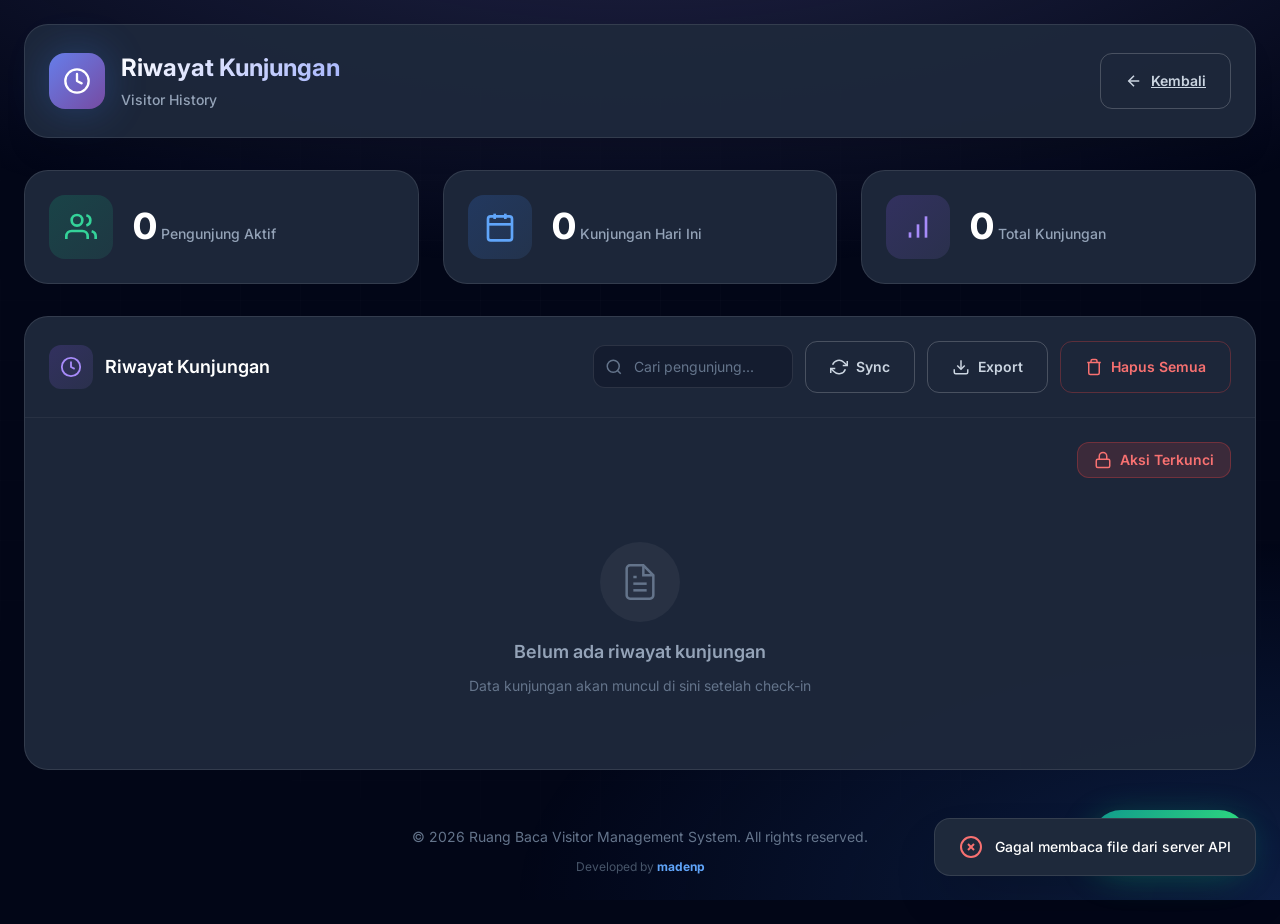
==== commit 0a807c20: "Add files via upload" ====
--- a/history.html
+++ b/history.html
@@ -19,19 +19,14 @@
     <div class="bg-effects">
         <div class="bg-gradient"></div>
         <div class="bg-grid"></div>
-        <div class="floating-shapes">
-            <div class="shape shape-1"></div>
-            <div class="shape shape-2"></div>
-            <div class="shape shape-3"></div>
-        </div>
+        <!-- Floating shapes removed for performance on low-end devices -->
     </div>
 
     <!-- Floating Logo (Top Left) -->
     <a href="index.html" class="floating-logo" title="Kembali ke Beranda">
         <div class="floating-logo-container">
-            <div class="floating-logo-glow"></div>
+            <!-- Glow and ring removed for performance -->
             <img src="Logo_Universitas_Halu_Oleo-1.png" alt="Logo UHO" class="floating-logo-image">
-            <div class="floating-logo-ring"></div>
         </div>
     </a>
 
@@ -82,7 +77,7 @@
                     <span class="stat-number" id="activeVisitors">0</span>
                     <span class="stat-label">Pengunjung Aktif</span>
                 </div>
-                <div class="stat-badge active-pulse"></div>
+                <div class="stat-badge"></div>
             </div>
             <div class="stat-card stat-today">
                 <div class="stat-icon">
@@ -276,7 +271,7 @@
             </svg>
             <span>Check-In</span>
         </div>
-        <div class="floating-btn-pulse"></div>
+        <div class="floating-btn-pulse" style="display:none;"></div>
     </a>
 
     <script src="history.js"></script>
--- a/style.css
+++ b/style.css
@@ -149,8 +149,8 @@
     justify-content: space-between;
     align-items: center;
     padding: var(--space-6);
-    background: rgba(30, 41, 59, 0.6);
-    backdrop-filter: blur(20px);
+    background: rgba(30, 41, 59, 0.95);
+    /* backdrop-filter: blur(20px); removed for performance */
     border: 1px solid rgba(255, 255, 255, 0.1);
     border-radius: var(--radius-2xl);
     box-shadow: var(--shadow-xl);
@@ -196,8 +196,8 @@
     border-radius: var(--radius-xl);
     position: relative;
     z-index: 2;
-    animation: logoFloat 3s ease-in-out infinite;
-    filter: drop-shadow(0 4px 20px rgba(59, 130, 246, 0.4));
+    /* animation: logoFloat 3s ease-in-out infinite; removed for performance */
+    /* filter: drop-shadow(0 4px 20px rgba(59, 130, 246, 0.4)); removed for performance */
 }
 
 .logo-glow {
@@ -308,8 +308,8 @@
 .stat-card {
     position: relative;
     padding: var(--space-6);
-    background: rgba(30, 41, 59, 0.6);
-    backdrop-filter: blur(20px);
+    background: rgba(30, 41, 59, 0.95);
+    /* backdrop-filter: blur(20px); removed for performance */
     border: 1px solid rgba(255, 255, 255, 0.1);
     border-radius: var(--radius-2xl);
     display: flex;
@@ -572,8 +572,8 @@
 
 /* Cards */
 .card {
-    background: rgba(30, 41, 59, 0.6);
-    backdrop-filter: blur(20px);
+    background: rgba(30, 41, 59, 0.95);
+    /* backdrop-filter: blur(20px); removed for performance */
     border: 1px solid rgba(255, 255, 255, 0.1);
     border-radius: var(--radius-2xl);
     animation: slideUp 0.5s ease;
@@ -1273,8 +1273,8 @@
 .modal-overlay {
     position: absolute;
     inset: 0;
-    background: rgba(0, 0, 0, 0.7);
-    backdrop-filter: blur(4px);
+    background: rgba(0, 0, 0, 0.85);
+    /* backdrop-filter: blur(4px); removed for performance */
 }
 
 .modal-content {
@@ -1473,8 +1473,8 @@
     border-radius: var(--radius-lg);
     position: relative;
     z-index: 2;
-    animation: logoFloat 3s ease-in-out infinite;
-    filter: drop-shadow(0 4px 15px rgba(59, 130, 246, 0.4));
+    /* animation: logoFloat 3s ease-in-out infinite; removed for performance */
+    /* filter: drop-shadow(0 4px 15px rgba(59, 130, 246, 0.4)); removed for performance */
 }
 
 .floating-logo-glow {
